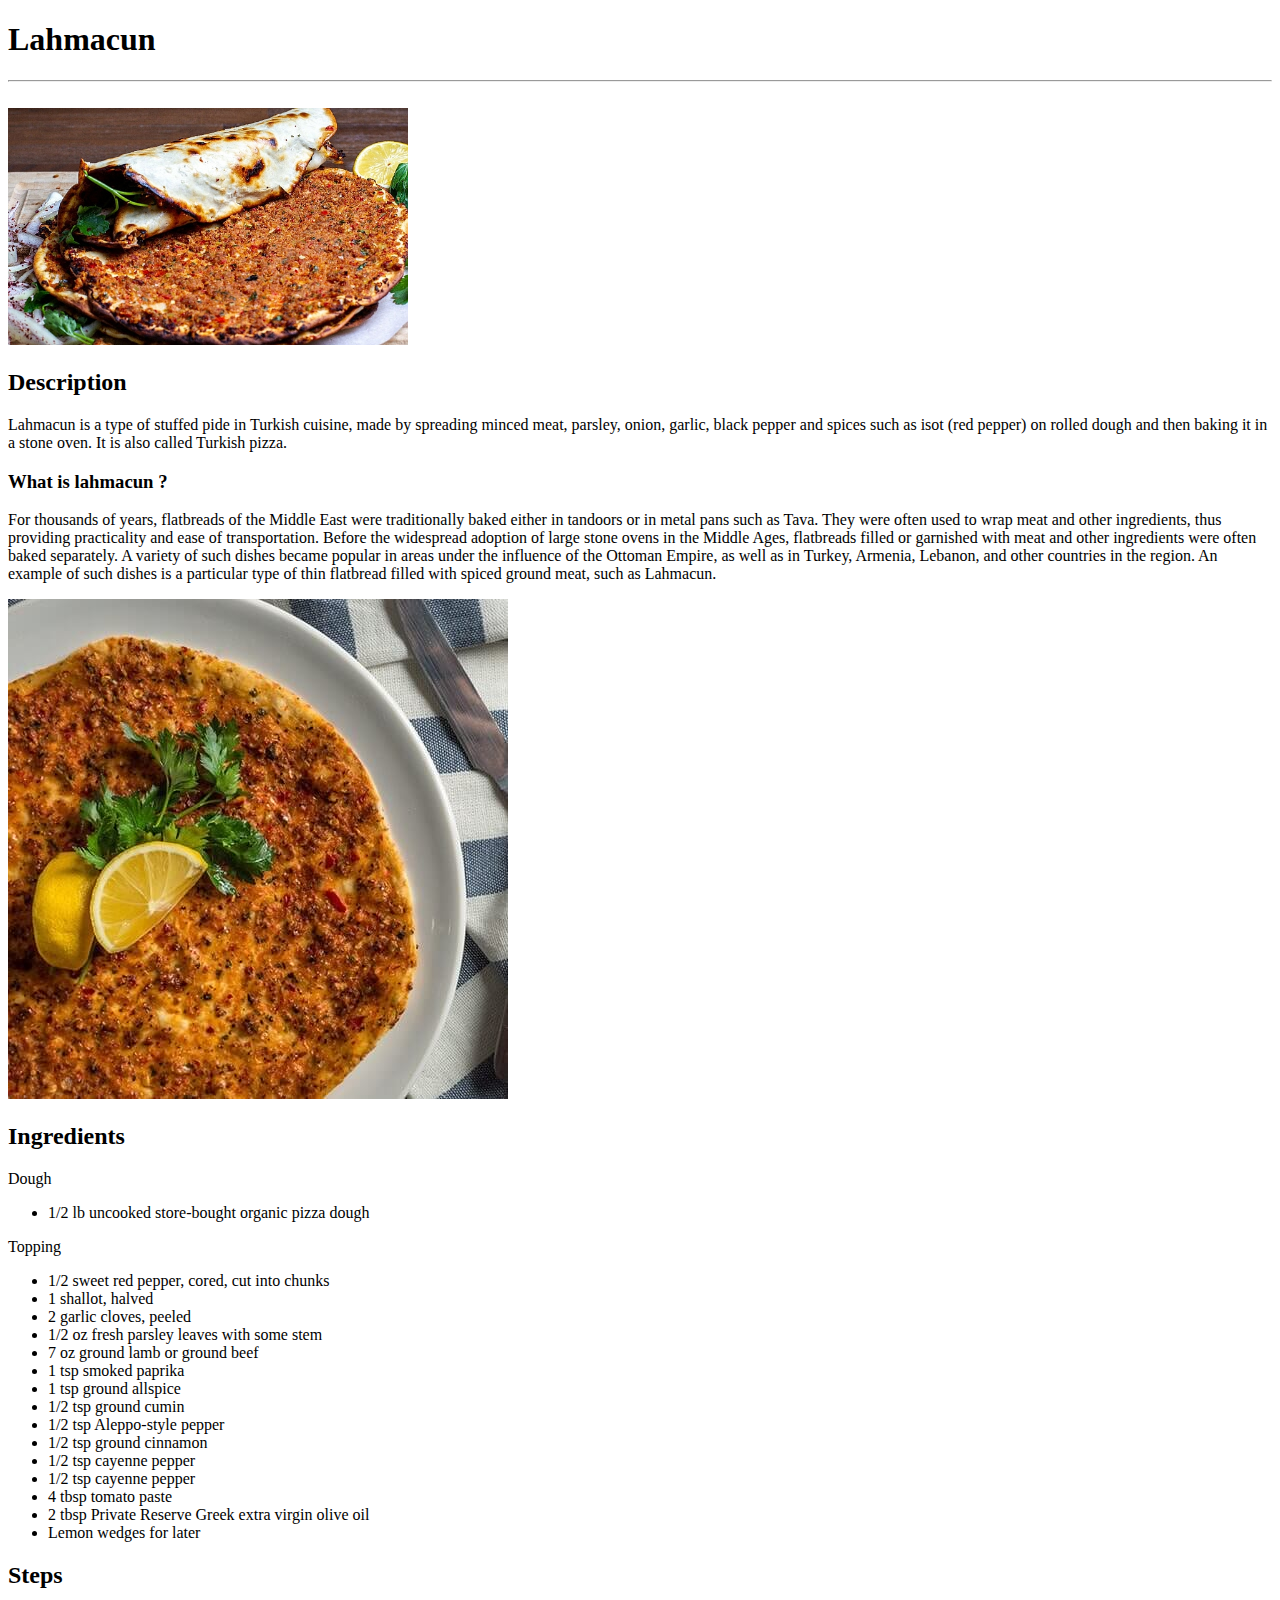
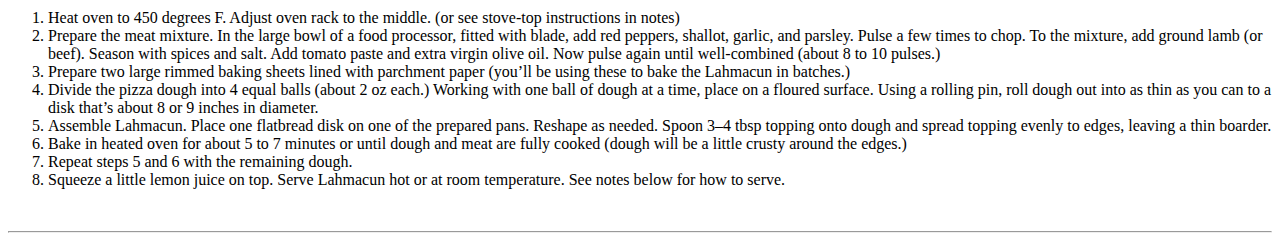
==== recipes/lahmacun.html @ d69f93cb "index and other pages added. Recipes for 3 dishes added." ====
<!DOCTYPE html>
<html lang="en">
<head>
    <meta charset="UTF-8">
    <meta name="viewport" content="width=device-width, initial-scale=1.0">
    <title>Lahmacun</title>
</head>
<body>
    <h1>Lahmacun</h1>
    <hr>
    <br>
    <img src="../images/lahmacun.jpg" alt="Turkish Lahmacun" width="400px" height="auto">
    <h2>Description</h2>
    <p>Lahmacun is a type of stuffed pide in Turkish cuisine, made by spreading minced meat, parsley, onion, garlic, black pepper and spices such as isot (red pepper) on rolled dough and then baking it in a stone oven. It is also called Turkish pizza.</p>
    <h3>What is lahmacun ?</h3>
    <p>For thousands of years, flatbreads of the Middle East were traditionally baked either in tandoors or in metal pans such as Tava. They were often used to wrap meat and other ingredients, thus providing practicality and ease of transportation. Before the widespread adoption of large stone ovens in the Middle Ages, flatbreads filled or garnished with meat and other ingredients were often baked separately. A variety of such dishes became popular in areas under the influence of the Ottoman Empire, as well as in Turkey, Armenia, Lebanon, and other countries in the region. An example of such dishes is a particular type of thin flatbread filled with spiced ground meat, such as Lahmacun.</p>
    
    <img src="../images/lahmacun2.jpg" alt="lahmacun" width="500px" height="500px">
    <h2>Ingredients</h2>
    Dough
    <ul>
         <li>1/2 lb uncooked store-bought organic pizza dough  </li>  
     </ul>
     Topping
     <ul>
        <li>1/2 sweet red pepper, cored, cut into chunks</li>
        <li>1 shallot, halved</li>
        <li>2 garlic cloves, peeled</li>
        <li>1/2 oz fresh parsley leaves with some stem</li>
        <li>7 oz ground lamb or ground beef</li>
        <li>1 tsp smoked paprika</li>
        <li>1 tsp ground allspice</li>
        <li>1/2 tsp ground cumin</li>
        <li>1/2 tsp Aleppo-style pepper</li>
        <li>1/2 tsp ground cinnamon</li>
        <li>1/2 tsp cayenne pepper</li>
        <li>1/2 tsp cayenne pepper</li>
        <li>4 tbsp tomato paste</li>
        <li>2 tbsp Private Reserve Greek extra virgin olive oil</li>
        <li>Lemon wedges for later</li>
    </ul>
    <h2>Steps</h2>
    <ol>
        <li>Heat oven to 450 degrees F. Adjust oven rack to the middle. (or see stove-top instructions in notes)</li>
        <li>Prepare the meat mixture. In the large bowl of a food processor, fitted with blade, add red peppers, shallot, garlic, and parsley. Pulse a few times to chop. To the mixture, add ground lamb (or beef). Season with spices and salt. Add tomato paste and extra virgin olive oil. Now pulse again until well-combined (about 8 to 10 pulses.)</li>
        <li>Prepare two large rimmed baking sheets lined with parchment paper (you’ll be using these to bake the Lahmacun in batches.)</li>
        <li>Divide the pizza dough into 4 equal balls (about 2 oz each.) Working with one ball of dough at a time, place on a floured surface. Using a rolling pin, roll dough out into as thin as you can to a disk that’s about 8 or 9 inches in diameter.</li>
        <li>Assemble Lahmacun. Place one flatbread disk on one of the prepared pans. Reshape as needed.  Spoon 3–4 tbsp topping onto dough and spread topping evenly to edges, leaving a thin boarder.</li>
        <li>Bake in heated oven for about 5 to 7 minutes or until dough and meat are fully cooked (dough will be a little crusty around the edges.)</li>
        <li>Repeat steps 5 and 6 with the remaining dough.</li>
        <li>Squeeze a little lemon juice on top. Serve Lahmacun hot or at room temperature.  See notes below for how to serve.</li>
    </ol>
    <br>
    <hr>
</body>
</html>
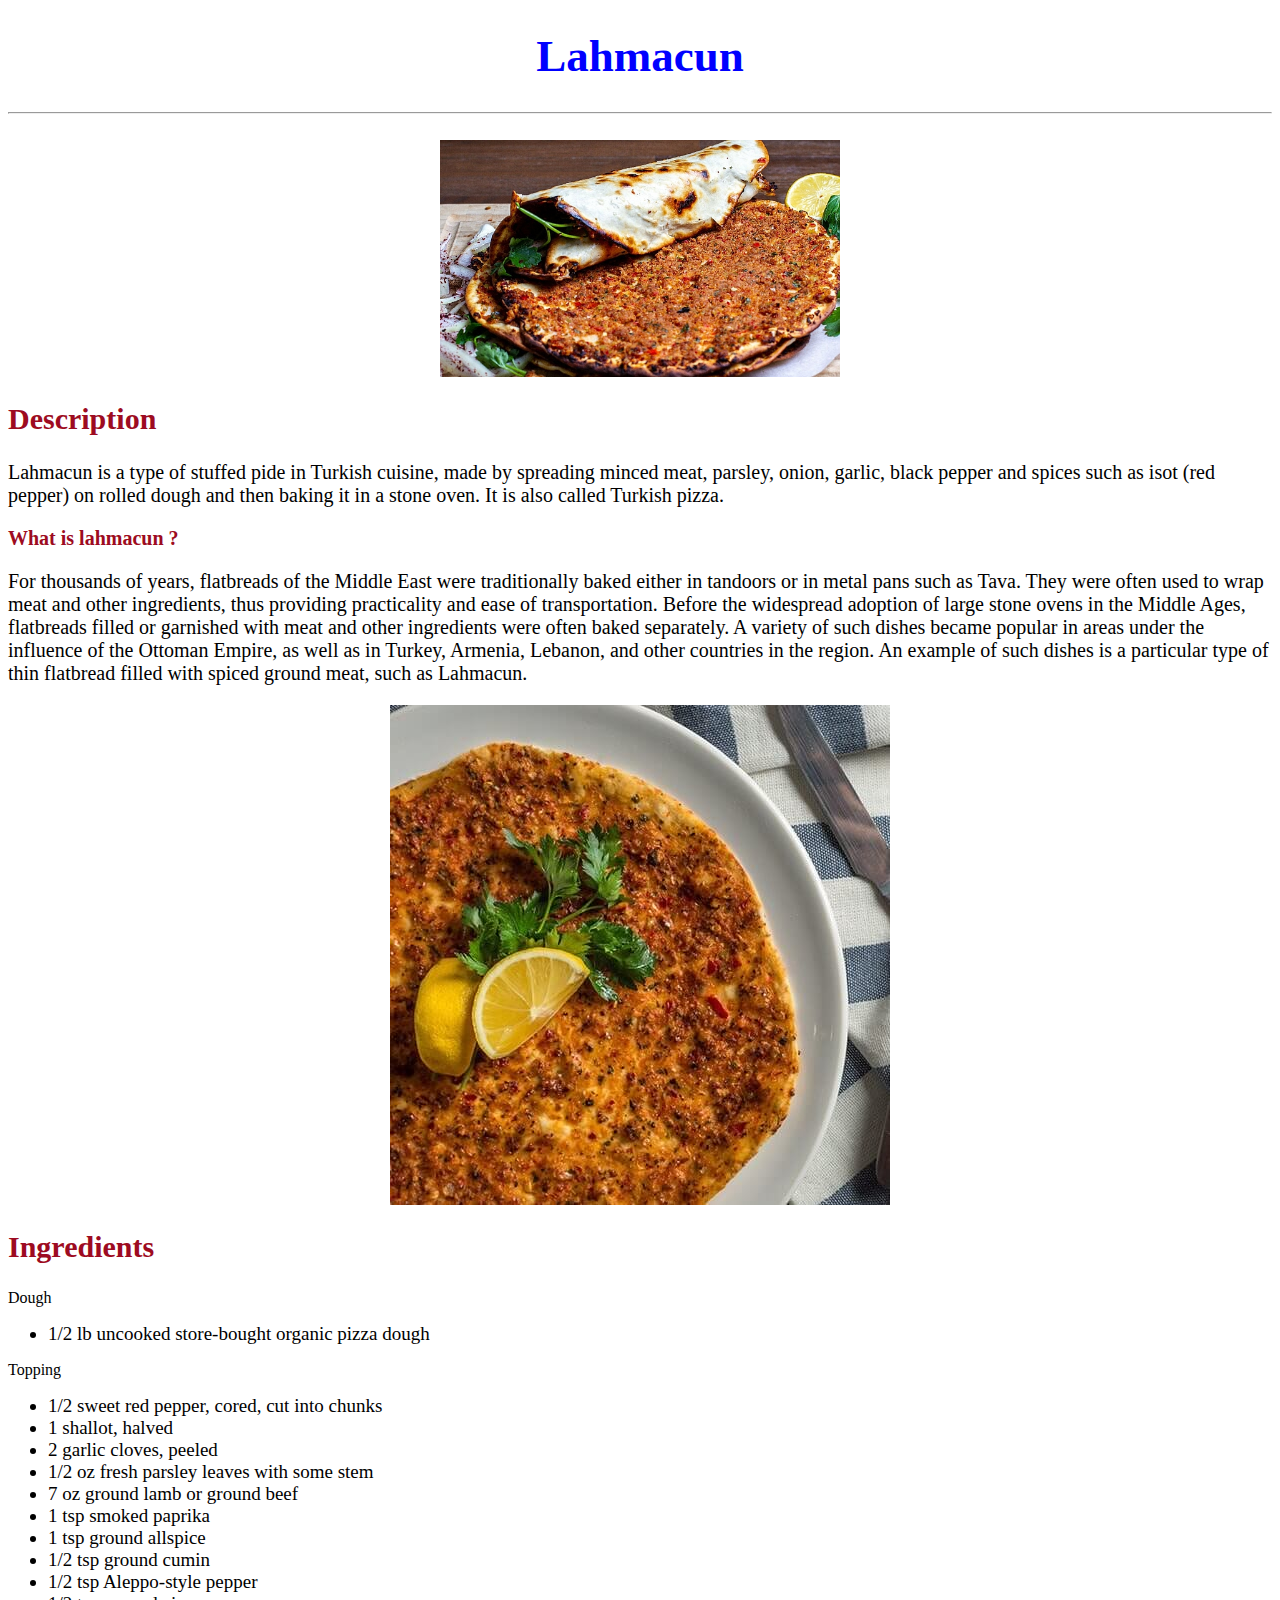
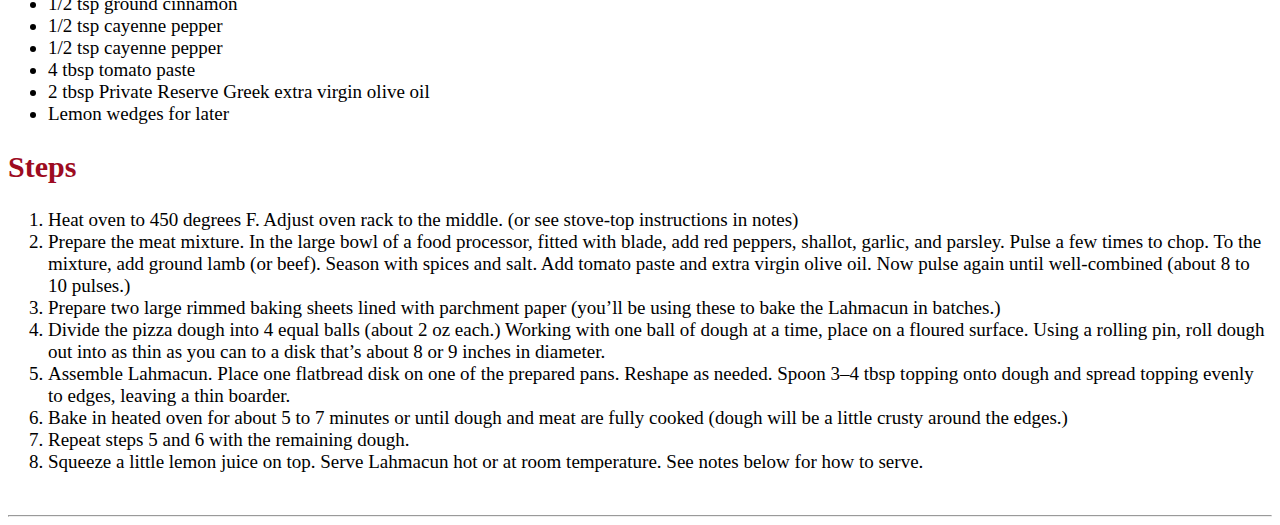
==== commit c633b136: "Added CSS properties" ====
--- a/recipes/lahmacun.html
+++ b/recipes/lahmacun.html
@@ -4,19 +4,20 @@
     <meta charset="UTF-8">
     <meta name="viewport" content="width=device-width, initial-scale=1.0">
     <title>Lahmacun</title>
+    <link rel="stylesheet" href="../style.css">
 </head>
-<body>
-    <h1>Lahmacun</h1>
+<body class="lahmacun_body">
+    <h1 class="lahmacun_baslik">Lahmacun</h1>
     <hr>
     <br>
     <img src="../images/lahmacun.jpg" alt="Turkish Lahmacun" width="400px" height="auto">
-    <h2>Description</h2>
+    <h2 class="lahmacun_baslik_renk">Description</h2>
     <p>Lahmacun is a type of stuffed pide in Turkish cuisine, made by spreading minced meat, parsley, onion, garlic, black pepper and spices such as isot (red pepper) on rolled dough and then baking it in a stone oven. It is also called Turkish pizza.</p>
-    <h3>What is lahmacun ?</h3>
+    <h3 class="lahmacun_baslik_renk">What is lahmacun ?</h3>
     <p>For thousands of years, flatbreads of the Middle East were traditionally baked either in tandoors or in metal pans such as Tava. They were often used to wrap meat and other ingredients, thus providing practicality and ease of transportation. Before the widespread adoption of large stone ovens in the Middle Ages, flatbreads filled or garnished with meat and other ingredients were often baked separately. A variety of such dishes became popular in areas under the influence of the Ottoman Empire, as well as in Turkey, Armenia, Lebanon, and other countries in the region. An example of such dishes is a particular type of thin flatbread filled with spiced ground meat, such as Lahmacun.</p>
     
     <img src="../images/lahmacun2.jpg" alt="lahmacun" width="500px" height="500px">
-    <h2>Ingredients</h2>
+    <h2 class="lahmacun_baslik_renk">Ingredients</h2>
     Dough
     <ul>
          <li>1/2 lb uncooked store-bought organic pizza dough  </li>  
@@ -39,7 +40,7 @@
         <li>2 tbsp Private Reserve Greek extra virgin olive oil</li>
         <li>Lemon wedges for later</li>
     </ul>
-    <h2>Steps</h2>
+    <h2 class="lahmacun_baslik_renk">Steps</h2>
     <ol>
         <li>Heat oven to 450 degrees F. Adjust oven rack to the middle. (or see stove-top instructions in notes)</li>
         <li>Prepare the meat mixture. In the large bowl of a food processor, fitted with blade, add red peppers, shallot, garlic, and parsley. Pulse a few times to chop. To the mixture, add ground lamb (or beef). Season with spices and salt. Add tomato paste and extra virgin olive oil. Now pulse again until well-combined (about 8 to 10 pulses.)</li>
--- a/style.css
+++ b/style.css
@@ -0,0 +1,50 @@
+.ana_sayfa {
+    background-color: wheat;
+}
+
+.ana_sayfa .baslik {
+    color: blue;
+    text-align: center;
+    font-size: 55px;
+}
+
+.liste li {
+    text-decoration:none;
+    display:inline-block;
+    float: left;
+    font-size: 30px;
+    padding: 55px;
+}
+
+/* Lahmacun Kısmı */
+
+ p {
+    font-size:20px;
+}
+
+ h2 {
+    font-size: 30px;
+}
+
+ h3 {
+    font-size: 20px;
+}
+
+li {
+    font-size: 19px; 
+}
+
+h1 {
+    color: blue;
+    text-align: center;
+    font-size: 45px;
+}
+
+img {
+    display: block;
+    margin: auto;
+}
+
+h2,h3 {
+    color: rgb(157, 11, 33);
+}